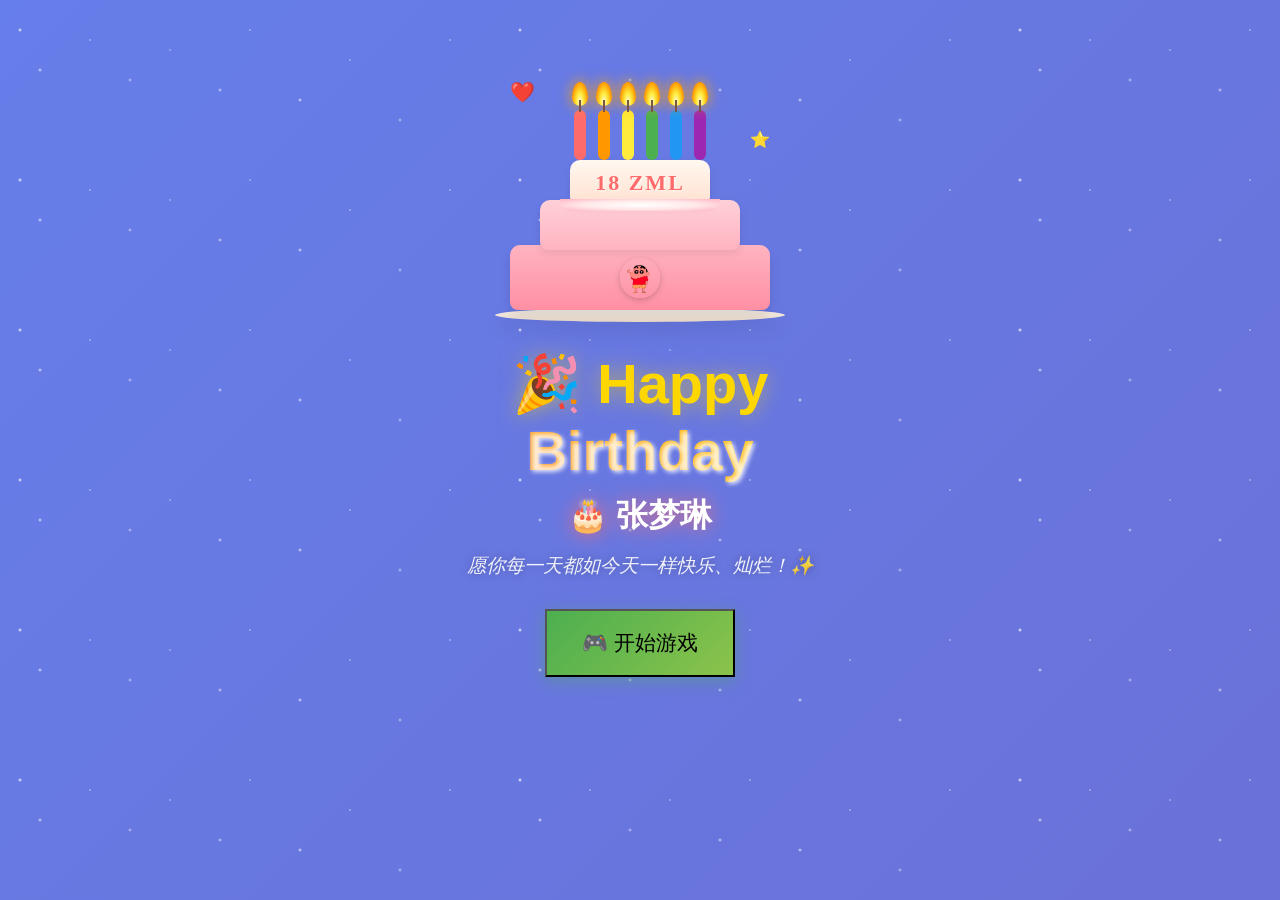
==== index.html @ 9ac69e12 "Update index.html" ====
<!DOCTYPE html>
<html lang="zh-CN">
<head>
<meta charset="UTF-8">
<meta name="viewport" content="width=device-width, initial-scale=1.0, maximum-scale=1.0, user-scalable=no">
<title>🎂 张梦琳 生日快乐！</title>
<link rel="stylesheet" href="style.css">
</head>
<body onclick="playMusic()">
<!-- ========== 🏠 首页 ========== -->
<section id="home" class="page active">
<div class="container">
<!-- 气球区域 -->
<div class="balloons" id="balloonArea"></div>
<!-- 蛋糕 -->
<div class="cake-section">
<div class="cake">
<!-- 蜡烛容器（由JS生成） -->
<div class="candles-container" id="candlesContainer"></div>
<!-- 蛋糕底层 -->
<div class="cake-bottom">
<!-- 蜡笔小新头像 -->
<div class="shinchan">
<img src="shinchan.png" alt="蜡笔小新">
</div>
</div>
<!-- 蛋糕中层 -->
<div class="cake-mid"></div>
<!-- 蛋糕顶层 -->
<div class="cake-top">
<div class="cream-border"></div>
<div class="cake-art-text">18 ZML</div>
</div>
<!-- 蛋糕盘 -->
<div class="cake-plate"></div>
<!-- 装饰 -->
<div class="heart-decor">❤️</div>
<div class="star-decor">⭐</div>
</div>
</div>
<!-- 标题 -->
<h1 class="title">
<span class="title-happy">🎉 Happy</span>
<span class="title-birthday">Birthday</span>
</h1>
<h2 class="subtitle">🎂 张梦琳</h2>
<p class="blessing-text">愿你每一天都如今天一样快乐、灿烂！✨</p>
<!-- 开始游戏按钮（居中） -->
<div class="start-game-btn">
<button class="nav-btn play-btn" onclick="navigateTo('games')">
<span>🎮 开始游戏</span>
</button>
</div>
</div>
</section>
<!-- ========== 🎮 游戏选择页 ========== -->
<section id="games" class="page">
<div class="container">
<h2 class="page-title">🎮 选择游戏</h2>
<p class="page-subtitle">完成游戏，为张梦琳集齐祝福！</p>
<div class="games-grid">
<div class="game-card" onclick="location.href='game.html'">
<div class="game-icon">🎮</div>
<h3>张嘎的冒险</h3>
<p>收集金币，送给塞巴斯蒂安！</p>
<span class="game-status">可游玩</span>
</div>
<div class="game-card" onclick="location.href='minesweeper.html'">
<div class="game-icon">💣</div>
<h3>扫雷</h3>
<p>经典扫雷，挑战手速！</p>
<span class="game-status">可游玩</span>
</div>
<div class="game-card" onclick="location.href='cardgame.html'">
<div class="game-icon">🃏</div>
<h3>算24点</h3>
<p>四张牌凑出24，考验家教王的数学！</p>
<span class="game-status">可游玩</span>
</div>
</div>
<!-- 尾页入口 -->
<div class="finale-entry">
<button class="nav-btn finale-btn" onclick="navigateTo('finale')">
<span>🎬 进入尾页</span>
</button>
</div>
</div>
</section>
<!-- ========== 🎬 尾页选择页 ========== -->
<section id="finale" class="page">
<div class="container">
<h2 class="page-title">🎬 尾页</h2>
<p class="page-subtitle">完成祝福，为张梦琳送上最后的礼物！</p>
<!-- 四个入口卡片 -->
<div class="games-grid finale-grid">
<!-- 祝福视频 -->
<div class="game-card" onclick="navigateTo('video')">
<div class="game-icon">🎥</div>
<h3>祝福视频</h3>
<p>观看珍贵的祝福视频</p>
<span class="game-status">可观看</span>
</div>
<!-- 祝福明信片 -->
<div class="game-card" onclick="navigateTo('postcard')">
<div class="game-icon">💌</div>
<h3>祝福明信片</h3>
<p>上传照片，写下你的祝福</p>
<span class="game-status">可参与</span>
</div>
<!-- 最终尾页 -->
<div class="game-card" onclick="navigateTo('finale-end')">
<div class="game-icon">🎆</div>
<h3>尾页</h3>
<p>旅途的终点，你的专属</p>
<span class="game-status">可进入</span>
</div>
</div>
<!-- 开发者日志（左下角小按钮） -->
<button class="dev-log-btn" onclick="openDevLog()">📝 开发者日志</button>
</div>
</section>
<!-- ========== 💌 祝福明信片页 ========== -->
<section id="postcard" class="page">
<div class="container">
<button class="back-btn" onclick="navigateTo('finale')">← 返回尾页</button>
<h2 class="page-title">💌 祝福明信片</h2>
<p class="page-subtitle">上传属于你的回忆，写下对张梦琳的祝福</p>
<!-- 上传区域 -->
<div class="postcard-upload">
<h3 class="section-title">📷 上传你的照片</h3>
<div class="upload-area" onclick="document.getElementById('postcardImageInput').click()">
<div class="upload-icon">📷</div>
<p>点击上传照片（CCD相纸风格）</p>
<p class="upload-hint">支持 jpg/png 格式</p>
</div>
<input type="file" id="postcardImageInput" accept="image/*" multiple style="display:none" onchange="handlePostcardImages(this)">
<div class="postcard-image-grid" id="postcardImageGrid"></div>
</div>
<!-- 祝语区域 -->
<div class="postcard-wish">
<h3 class="section-title">💖 写下你的祝语</h3>
<textarea id="postcardWishText" placeholder="写下想对张梦琳说的话..." maxlength="200"></textarea>
<button class="send-btn" onclick="savePostcardWish()">💾 保存祝语</button>
</div>
<!-- 已有内容展示 -->
<div class="postcard-gallery">
<h3 class="section-title">🎞️ 大家的祝福</h3>
<div class="postcard-wall" id="postcardWall"></div>
</div>
</div>
</section>
<!-- ========== 🎆 最终尾页 ========== -->
<section id="finale-end" class="page">
<div class="container">
<button class="back-btn" onclick="navigateTo('finale')">← 返回尾页</button>
<h1 class="title">
<span class="title-happy">🎉 Thanks for</span>
<span class="title-birthday">Everything</span>
</h1>
<h2 class="subtitle">💖 张梦琳</h2>
<p class="blessing-text">新的一岁更进一步，愿所有美好都如期而至！✨</p>
<!-- 装饰 -->
<div class="finale-end-decor">
<div class="heart-decor">❤️</div>
<div class="star-decor">⭐</div>
</div>
<!-- 回到首页 -->
<div class="start-game-btn">
<button class="nav-btn play-btn" onclick="navigateTo('home')">
<span>🏠 回到首页</span>
</button>
</div>
</div>
</section>
<!-- ========== 📸 回忆相册 ========== -->
<section id="memories" class="page">
<div class="container">
<button class="back-btn" onclick="navigateTo('finale')">← 返回</button>
<h2 class="page-title">📸 我们的回忆</h2>
<div class="photo-grid" id="photoGrid">
<div class="photo-card" onclick="openMemory(0)">
<div class="photo-placeholder">📷 照片1</div>
<p class="photo-label">回忆 1</p>
</div>
<div class="photo-card" onclick="openMemory(1)">
<div class="photo-placeholder">📷 照片2</div>
<p class="photo-label">回忆 2</p>
</div>
<div class="photo-card" onclick="openMemory(2)">
<div class="photo-placeholder">📷 照片3</div>
<p class="photo-label">回忆 3</p>
</div>
<div class="photo-card" onclick="openMemory(3)">
<div class="photo-placeholder">📷 照片4</div>
<p class="photo-label">回忆 4</p>
</div>
<div class="photo-card" onclick="openMemory(4)">
<div class="photo-placeholder">📷 照片5</div>
<p class="photo-label">回忆 5</p>
</div>
<div class="photo-card" onclick="openMemory(5)">
<div class="photo-placeholder">📷 照片6</div>
<p class="photo-label">回忆 6</p>
</div>
</div>
</div>
</section>
<!-- ========== 🎥 祝福视频页 ========== -->
<section id="video" class="page">
<div class="container">
<button class="back-btn" onclick="navigateTo('finale')">← 返回</button>
<h2 class="page-title">🎥 祝福视频</h2>
<div class="video-container">
<video controls playsinline>
<source src="videos/birthday.mp4" type="video/mp4">
您的浏览器不支持视频播放。
</video>
</div>
</div>
</section>
<!-- ========== ✨ 许愿留言板 ========== -->
<section id="wishes" class="page">
<div class="container">
<button class="back-btn" onclick="navigateTo('finale')">← 返回</button>
<h2 class="page-title">✨ 许愿留言板</h2>
<div class="wish-form">
<input type="text" id="wishName" placeholder="你的名字" maxlength="20">
<textarea id="wishText" placeholder="写下对自己新一年的希望与祝福..." maxlength="200"></textarea>
<button class="send-btn" onclick="addWish()">💖 发送祝福</button>
</div>
<div class="wishes-wall" id="wishWall"></div>
</div>
</section>
<!-- ========== 照片弹窗 ========== -->
<div id="memoryModal" class="modal" onclick="closeMemory()">
<div class="modal-content" onclick="event.stopPropagation()">
<button class="close-btn" onclick="closeMemory()">✕</button>
<div class="modal-photo">
<img src="" alt="回忆照片" id="memoryImage">
</div>
<div class="modal-story">
<h3 id="memoryTitle"></h3>
<p id="memoryDescription"></p>
</div>
</div>
</div>
<!-- 开发者日志弹窗 -->
<div id="devLogModal" class="modal" onclick="closeDevLog()">
<div class="modal-content dev-log-content" onclick="event.stopPropagation()">
<button class="close-btn" onclick="closeDevLog()">✕</button>
<h3 class="section-title">📝 开发者日志</h3>
<div class="video-container">
<video id="devLogVideo" controls playsinline>
<source src="videos/devlog.mp4" type="video/mp4">
您的浏览器不支持视频播放。
</video>
<!-- 开发者日志占位 -->
<div id="devLogVideoPlaceholder" class="video-placeholder small">
<div class="placeholder-icon">📝</div>
<p class="placeholder-text">开发者日志制作中...</p>
<p class="placeholder-sub">敬请期待！🛠️</p>
</div>
</div>
</div>
</div>
<!-- 背景音乐 -->
<audio id="bgMusic" loop>
<source src="BGM.mp3" type="audio/mp3">
</audio>
<script src="script.js"></script>
</body>
</html>
---- style.css ----
/* ========== 全局样式 ========== */
* {
    margin: 0;
    padding: 0;
    box-sizing: border-box;
}

body {
    font-family: 'Segoe UI', 'Microsoft YaHei', sans-serif;
    background: linear-gradient(135deg, #667eea 0%, #764ba2 100%);
    background-size: 400% 400%;
    animation: bgShift 15s ease infinite;
    min-height: 100vh;
    overflow-x: hidden;
    color: #333;
}

@keyframes bgShift {
    0% { background-position: 0% 50%; }
    50% { background-position: 100% 50%; }
    100% { background-position: 0% 50%; }
}

/* 添加星星闪烁背景 */
body::before {
    content: '';
    position: fixed;
    top: 0;
    left: 0;
    width: 100%;
    height: 100%;
    background-image: 
        radial-gradient(2px 2px at 20px 30px, #fff, transparent),
        radial-gradient(2px 2px at 40px 70px, rgba(255,255,255,0.8), transparent),
        radial-gradient(1px 1px at 90px 40px, #fff, transparent),
        radial-gradient(2px 2px at 130px 80px, rgba(255,255,255,0.6), transparent),
        radial-gradient(1px 1px at 170px 50px, rgba(255,255,255,0.9), transparent),
        radial-gradient(2px 2px at 220px 90px, rgba(255,255,255,0.7), transparent),
        radial-gradient(1px 1px at 250px 30px, #fff, transparent),
        radial-gradient(2px 2px at 300px 100px, rgba(255,255,255,0.8), transparent),
        radial-gradient(1px 1px at 350px 60px, #fff, transparent),
        radial-gradient(2px 2px at 400px 120px, rgba(255,255,255,0.6), transparent),
        radial-gradient(1px 1px at 450px 40px, #fff, transparent);
    background-size: 500px 150px;
    animation: twinkle 3s ease-in-out infinite alternate;
    pointer-events: none;
    z-index: 0;
}

@keyframes twinkle {
    from { opacity: 0.3; }
    to { opacity: 0.8; }
}

/* ========== 页面切换 ========== */
.page {
    display: none;
    min-height: 100vh;
    padding: 20px;
    animation: fadeIn 0.5s ease;
    position: relative;
    z-index: 1;
}

.page.active {
    display: block;
}

@keyframes fadeIn {
    from { opacity: 0; transform: translateY(20px); }
    to { opacity: 1; transform: translateY(0); }
}

.container {
    max-width: 800px;
    margin: 0 auto;
    padding: 20px;
    text-align: center;
}

/* ========== 🏠 首页样式 ========== */

.title {
    margin-top: 20px;
    font-size: 3.5rem;
    font-weight: bold;
    text-shadow: 2px 2px 4px rgba(255, 255, 255, 0.8);
    line-height: 1.2;
}

.title-happy {
    color: #ffd700;
    display: block;
    animation: bounce 2s infinite;
    text-shadow: 0 0 20px rgba(255, 215, 0, 0.5);
}

.title-birthday {
    display: block;
    background: linear-gradient(45deg, #ff6b6b, #ffd700, #ff9800, #ff6b6b);
    background-size: 300% 300%;
    -webkit-background-clip: text;
    -webkit-text-fill-color: transparent;
    animation: gradientMove 3s ease infinite, bounce 2s infinite 0.5s;
}

@keyframes gradientMove {
    0% { background-position: 0% 50%; }
    50% { background-position: 100% 50%; }
    100% { background-position: 0% 50%; }
}

@keyframes bounce {
    0%, 100% { transform: translateY(0); }
    50% { transform: translateY(-10px); }
}

.subtitle {
    margin-top: 10px;
    font-size: 2rem;
    color: #fff;
    text-shadow: 0 0 20px rgba(255, 107, 107, 0.8);
    animation: sparkle 2s infinite;
}

@keyframes sparkle {
    0%, 100% { opacity: 1; text-shadow: 0 0 20px rgba(255, 215, 0, 0.8); }
    50% { opacity: 0.7; text-shadow: 0 0 40px rgba(255, 215, 0, 1); }
}

.blessing-text {
    margin-top: 15px;
    font-size: 1.2rem;
    color: rgba(255, 255, 255, 0.9);
    font-style: italic;
    text-shadow: 0 0 10px rgba(0, 0, 0, 0.3);
}

/* ========== 🎂 精致蛋糕 ========== */
.cake-section {
    margin: 30px auto 20px;
    position: relative;
    z-index: 1;
}

.cake {
    width: 280px;
    height: 260px;
    margin: 0 auto;
    position: relative;
}

/* 蜡烛容器 */
.candles-container {
    position: absolute;
    bottom: 170px;
    left: 50%;
    transform: translateX(-50%);
    display: flex;
    gap: 12px;
    z-index: 50;
    pointer-events: none;
}

/* 蜡烛 */
.candle {
    width: 12px;
    height: 50px;
    border-radius: 6px;
    position: relative;
}

/* 烛芯 */
.candle::after {
    content: '';
    position: absolute;
    top: -10px;
    left: 50%;
    transform: translateX(-50%);
    width: 2px;
    height: 12px;
    background: #795548;
}

/* 火苗 */
.candle-flame {
    position: absolute;
    top: -28px;
    left: 50%;
    transform: translateX(-50%);
    width: 16px;
    height: 24px;
    background: radial-gradient(ellipse at 50% 80%, #fff7d6 0%, #ffeb3b 30%, #ff9800 70%, #ff5722 100%);
    border-radius: 50% 50% 50% 50% / 65% 65% 35% 35%;
    box-shadow: 0 0 12px 3px rgba(255, 165, 0, 0.5);
    animation: flame-wobble 0.3s infinite alternate;
    pointer-events: none;
}

@keyframes flame-wobble {
    0% { transform: translateX(-50%) scale(1) rotate(-3deg); }
    100% { transform: translateX(-50%) scale(1.1) rotate(3deg); }
}

/* ===== 蛋糕层 ===== */

/* 顶层 */
.cake-top {
    position: absolute;
    bottom: 125px;
    left: 50%;
    transform: translateX(-50%);
    width: 140px;
    height: 45px;
    background: linear-gradient(180deg, #fff8f0 0%, #ffe0d0 100%);
    border-radius: 10px 10px 8px 8px;
    z-index: 3;
    box-shadow: 0 3px 8px rgba(0,0,0,0.08);
}

/* 奶油花边 */
.cream-border {
    position: absolute;
    bottom: -6px;
    left: -10px;
    width: calc(100% + 20px);
    height: 12px;
    background: radial-gradient(ellipse at center, #fff 0%, #ffe8e8 50%, #ffb3c1 100%);
    border-radius: 0 0 10px 10px;
}

/* 艺术字 */
.cake-art-text {
    position: absolute;
    top: 50%;
    left: 50%;
    transform: translate(-50%, -50%);
    font-family: 'Brush Script MT', cursive;
    font-size: 22px;
    font-weight: bold;
    color: #ff6b6b;
    text-shadow: 1px 1px 3px rgba(255,255,255,0.8);
    white-space: nowrap;
    letter-spacing: 2px;
    z-index: 4;
}

/* 中层 */
.cake-mid {
    position: absolute;
    bottom: 80px;
    left: 50%;
    transform: translateX(-50%);
    width: 200px;
    height: 50px;
    background: linear-gradient(180deg, #ffd0d8 0%, #ffb3c1 100%);
    border-radius: 10px 10px 8px 8px;
    z-index: 2;
    box-shadow: 0 3px 8px rgba(0,0,0,0.08);
}

/* 底层 */
.cake-bottom {
    position: absolute;
    bottom: 20px;
    left: 50%;
    transform: translateX(-50%);
    width: 260px;
    height: 65px;
    background: linear-gradient(180deg, #ffb3c1 0%, #ff8fa3 100%);
    border-radius: 10px 10px 8px 8px;
    z-index: 1;
    box-shadow: 0 5px 12px rgba(0,0,0,0.1);
}

/* 蜡笔小新 - 圆形徽章 */
.shinchan {
    position: absolute;
    top: 50%;
    left: 50%;
    transform: translate(-50%, -50%);
    z-index: 5;
    width: 40px;
    height: 40px;
    border-radius: 50%;
    overflow: hidden;
    background: transparent;
    border: 3px solid #fff;
    box-shadow: 0 2px 6px rgba(0,0,0,0.2);
    mix-blend-mode: multiply;  /* 白底变透明 */
    filter: contrast(1.1) brightness(1.05);  /* 增强颜色 */
}

.shinchan img {
    width: 100%;
    height: 100%;
    object-fit: cover;
    border-radius: 50%;
    mix-blend-mode: multiply;  /* 图片白底变透明 */
}

/* 蛋糕盘 */
.cake-plate {
    position: absolute;
    bottom: 8px;
    left: 50%;
    transform: translateX(-50%);
    width: 290px;
    height: 14px;
    background: linear-gradient(180deg, #f8f0e8 0%, #e8d8c8 100%);
    border-radius: 50%;
    box-shadow: 0 8px 20px rgba(0,0,0,0.12);
    z-index: 0;
}

/* 装饰 */
.heart-decor {
    position: absolute;
    top: 10px;
    left: 10px;
    font-size: 20px;
    z-index: 6;
    animation: heartbeat 1.5s infinite;
}

.star-decor {
    position: absolute;
    top: 60px;
    right: 10px;
    font-size: 16px;
    z-index: 6;
    animation: spin-star 3s linear infinite;
}

@keyframes heartbeat {
    0%, 100% { transform: scale(1); }
    50% { transform: scale(1.2); }
}

@keyframes spin-star {
    0% { transform: rotate(0deg); }
    100% { transform: rotate(360deg); }
}
/* ========== 气球 ========== */
.balloons {
    position: fixed;
    top: 0;
    left: 0;
    width: 100%;
    height: 100%;
    pointer-events: none;
    z-index: 0;
    overflow: hidden;
}

.balloon {
    position: relative;
    width: 45px;
    height: 55px;
    border-radius: 50% 50% 50% 50% / 55% 55% 45% 45%;
    opacity: 0.9;
    box-shadow: inset -5px -8px 10px rgba(0,0,0,0.1);
    margin: 0 auto;
}

/* 高光 */
.balloon::before {
    content: '';
    position: absolute;
    top: 12px;
    left: 10px;
    width: 10px;
    height: 15px;
    background: rgba(255,255,255,0.4);
    border-radius: 50%;
    transform: rotate(20deg);
}

/* 气球上升动画 */
@keyframes balloon-rise {
    0% {
        transform: translateY(0) translateX(0) rotate(-3deg);
    }
    25% {
        transform: translateY(-30vh) translateX(15px) rotate(2deg);
    }
    50% {
        transform: translateY(-60vh) translateX(-15px) rotate(-2deg);
    }
    75% {
        transform: translateY(-90vh) translateX(10px) rotate(3deg);
    }
    100% {
        transform: translateY(-130vh) translateX(0) rotate(-2deg);
    }
}
/* ========== 返回按钮 ========== */
.back-btn {
    background: rgba(255, 255, 255, 0.9);
    color: #ff6b6b;
    border: 2px solid #ff6b6b;
    padding: 8px 20px;
    border-radius: 20px;
    font-size: 1rem;
    cursor: pointer;
    margin-bottom: 20px;
    transition: all 0.3s ease;
}

.back-btn:hover {
    background: #ff6b6b;
    color: white;
}

/* ========== 页面标题 ========== */
.page-title {
    font-size: 2rem;
    color: #fff;
    margin-bottom: 30px;
    text-shadow: 0 0 20px rgba(255, 107, 107, 0.8);
}

/* ========== 📸 照片网格 ========== */
.photo-grid {
    display: grid;
    grid-template-columns: repeat(3, 1fr);
    gap: 15px;
    padding: 10px;
}

@media (max-width: 600px) {
    .photo-grid {
        grid-template-columns: repeat(2, 1fr);
    }
}

.photo-card {
    background: rgba(255, 255, 255, 0.95);
    border-radius: 15px;
    padding: 10px;
    cursor: pointer;
    box-shadow: 0 3px 10px rgba(0, 0, 0, 0.1);
    transition: all 0.3s ease;
}

.photo-card:hover {
    transform: translateY(-5px) scale(1.03);
    box-shadow: 0 8px 25px rgba(0, 0, 0, 0.2);
}

.photo-placeholder {
    width: 100%;
    aspect-ratio: 1;
    background: linear-gradient(135deg, #ffecd2, #fcb69f);
    border-radius: 10px;
    display: flex;
    align-items: center;
    justify-content: center;
    font-size: 2rem;
    margin-bottom: 8px;
}

.photo-card img {
    width: 100%;
    aspect-ratio: 1;
    object-fit: cover;
    border-radius: 10px;
}

.photo-label {
    font-size: 0.9rem;
    color: #888;
    font-weight: bold;
}

/* ========== 🎥 视频样式 ========== */
.video-container {
    margin-top: 20px;
}

.video-container video {
    width: 100%;
    max-width: 600px;
    border-radius: 15px;
    box-shadow: 0 5px 20px rgba(0, 0, 0, 0.3);
}

.video-tip {
    margin-top: 15px;
    color: rgba(255, 255, 255, 0.8);
    font-size: 0.9rem;
}

/* ========== ✨ 留言板 ========== */
.wish-form {
    background: rgba(255, 255, 255, 0.95);
    border-radius: 20px;
    padding: 20px;
    box-shadow: 0 5px 20px rgba(0, 0, 0, 0.2);
    margin-bottom: 30px;
}

.wish-form input,
.wish-form textarea {
    width: 100%;
    padding: 12px;
    margin-bottom: 10px;
    border: 2px solid #ffb3c1;
    border-radius: 10px;
    font-size: 1rem;
    outline: none;
    transition: border-color 0.3s;
}

.wish-form input:focus,
.wish-form textarea:focus {
    border-color: #ff6b6b;
}

.wish-form textarea {
    resize: vertical;
    min-height: 80px;
}

.send-btn {
    background: linear-gradient(135deg, #ff6b6b, #ff9800);
    color: white;
    border: none;
    padding: 12px 30px;
    border-radius: 20px;
    font-size: 1.1rem;
    cursor: pointer;
    transition: all 0.3s;
}

.send-btn:hover {
    transform: scale(1.05);
    box-shadow: 0 5px 15px rgba(255, 107, 107, 0.4);
}

.wishes-wall {
    display: grid;
    gap: 15px;
}

.wish-card {
    background: rgba(255, 255, 255, 0.95);
    border-radius: 15px;
    padding: 15px;
    box-shadow: 0 3px 10px rgba(0, 0, 0, 0.1);
    text-align: left;
    opacity: 0;
    animation: slideIn 0.5s ease forwards;
    border-left: 5px solid #ffd700;
}

.wish-card .wish-name {
    font-weight: bold;
    color: #ff6b6b;
    margin-bottom: 5px;
}

.wish-card .wish-text {
    color: #555;
    line-height: 1.5;
}

.wish-card .wish-time {
    font-size: 0.8rem;
    color: #aaa;
    margin-top: 8px;
}

@keyframes slideIn {
    from { opacity: 0; transform: translateX(50px); }
    to { opacity: 1; transform: translateX(0); }
}

/* ========== 照片弹窗 ========== */
.modal {
    display: none;
    position: fixed;
    top: 0;
    left: 0;
    width: 100%;
    height: 100%;
    background: rgba(0, 0, 0, 0.8);
    z-index: 100;
    justify-content: center;
    align-items: center;
    animation: fadeIn 0.3s;
}

.modal.show {
    display: flex;
}

.modal-content {
    background: white;
    border-radius: 20px;
    padding: 20px;
    max-width: 500px;
    width: 90%;
    max-height: 90vh;
    overflow-y: auto;
    position: relative;
    text-align: center;
}

.close-btn {
    position: absolute;
    top: 10px;
    right: 10px;
    background: #ff6b6b;
    color: white;
    border: none;
    width: 30px;
    height: 30px;
    border-radius: 50%;
    cursor: pointer;
    font-size: 1rem;
    z-index: 10;
}

.modal-photo img {
    width: 100%;
    max-height: 300px;
    object-fit: contain;
    border-radius: 10px;
}

.modal-story {
    margin-top: 15px;
    text-align: left;
}

.modal-story h3 {
    color: #ff6b6b;
    margin-bottom: 10px;
}

.modal-story p {
    color: #555;
    line-height: 1.6;
}

audio {
    display: none;
}
/* ========== 🎮 游戏选择页 ========== */
.page-subtitle {
    color: #888;
    margin-bottom: 20px;
}

/* 开始游戏按钮 */
.game-start-btn {
    margin-top: 20px;
    position: relative;
    z-index: 10;
}

.play-btn {
    background: linear-gradient(135deg, #4caf50, #8bc34a) !important;
    box-shadow: 0 4px 15px rgba(76, 175, 80, 0.4) !important;
    font-size: 1.3rem !important;
    padding: 18px 35px !important;
    animation: pulse-game 2s infinite;
}

@keyframes pulse-game {
    0%, 100% { 
        transform: scale(1);
        box-shadow: 0 4px 15px rgba(76, 175, 80, 0.4) !important;
    }
    50% { 
        transform: scale(1.05);
        box-shadow: 0 8px 25px rgba(76, 175, 80, 0.6) !important;
    }
}

.games-grid {
    display: grid;
    grid-template-columns: repeat(auto-fit, minmax(150px, 1fr));
    gap: 20px;
    padding: 10px;
}

.game-card {
    background: white;
    border-radius: 20px;
    padding: 20px;
    cursor: pointer;
    box-shadow: 0 5px 15px rgba(0,0,0,0.1);
    transition: all 0.3s ease;
    text-align: center;
}

.game-card:hover {
    transform: translateY(-5px);
    box-shadow: 0 10px 25px rgba(0,0,0,0.15);
}

.game-icon {
    font-size: 3rem;
    margin-bottom: 10px;
}

.game-card h3 {
    color: #333;
    margin-bottom: 5px;
}

.game-card p {
    color: #888;
    font-size: 0.9rem;
    margin-bottom: 10px;
}

.game-status {
    display: inline-block;
    background: #f0f0f0;
    color: #999;
    padding: 4px 12px;
    border-radius: 12px;
    font-size: 0.8rem;
}
/* ========== 🎬 尾页 ========== */
.finale-buttons {
    display: flex;
    flex-direction: column;
    gap: 15px;
    max-width: 250px;
    margin: 0 auto;
    margin-top: 30px;
}

.finale-buttons .nav-btn {
    width: 100%;
    justify-content: center;
}

/* 开始游戏按钮（居中） */
.start-game-btn {
    margin-top: 30px;
    position: relative;
    z-index: 10;
    display: flex;
    justify-content: center;
}

.play-btn {
    background: linear-gradient(135deg, #4caf50, #8bc34a) !important;
    box-shadow: 0 4px 15px rgba(76, 175, 80, 0.4) !important;
    font-size: 1.3rem !important;
    padding: 18px 35px !important;
    animation: pulse-game 2s infinite;
}

@keyframes pulse-game {
    0%, 100% { 
        transform: scale(1);
        box-shadow: 0 4px 15px rgba(76, 175, 80, 0.4);
    }
    50% { 
        transform: scale(1.05);
        box-shadow: 0 8px 25px rgba(76, 175, 80, 0.6);
    }
}
/* ========== 📱 移动端适配 ========== */
@media (max-width: 480px) {
    .title {
        font-size: 2.5rem;
    }
    
    .subtitle {
        font-size: 1.5rem;
    }
    
    .cake {
        width: 240px;
        height: 240px;
        transform: scale(0.9);
    }
    
    .nav-btn {
        padding: 12px 20px;
        font-size: 1rem;
    }
    
    .start-game-btn .play-btn {
        font-size: 1.1rem !important;
        padding: 15px 30px !important;
    }
    
    .games-grid {
        grid-template-columns: repeat(1, 1fr);
    }
    
    .photo-grid {
        grid-template-columns: repeat(2, 1fr);
    }
}

/* ========== 🎮 游戏卡片悬停效果 ========== */
.game-card {
    position: relative;
    overflow: hidden;
}

.game-card::after {
    content: '';
    position: absolute;
    top: -50%;
    left: -50%;
    width: 200%;
    height: 200%;
    background: linear-gradient(
        45deg,
        transparent 30%,
        rgba(255, 255, 255, 0.2) 50%,
        transparent 70%
    );
    animation: shine 3s infinite;
}

@keyframes shine {
    0% { transform: translateX(-100%) rotate(45deg); }
    100% { transform: translateX(100%) rotate(45deg); }
}
/* ========== 🎬 尾页改造 ========== */
.dev-log-btn {
position: fixed;
bottom: 20px;
left: 20px;
background: rgba(255, 255, 255, 0.85);
color: #666;
border: 2px solid #ddd;
padding: 8px 18px;
border-radius: 20px;
font-size: 0.9rem;
cursor: pointer;
transition: all 0.3s ease;
z-index: 200;
box-shadow: 0 2px 8px rgba(0,0,0,0.1);
}
.dev-log-btn:hover {
background: #666;
color: white;
border-color: #666;
}
.finale-grid {
grid-template-columns: repeat(auto-fit, minmax(150px, 1fr));
}

/* ========== 💌 明信片页 ========== */
.postcard-upload,
.postcard-wish,
.postcard-gallery {
background: rgba(255, 255, 255, 0.92);
border-radius: 20px;
padding: 20px;
margin-bottom: 25px;
box-shadow: 0 3px 15px rgba(0,0,0,0.1);
}

/* 上传区域 */
.upload-area {
border: 3px dashed #b8a594;
border-radius: 15px;
padding: 40px 20px;
text-align: center;
cursor: pointer;
transition: all 0.3s ease;
background: linear-gradient(135deg, #fdf8f0, #f8ead8);
}
.upload-area:hover {
border-color: #8d6e63;
background: linear-gradient(135deg, #fdf8f0, #f0dcc0);
}
.upload-icon {
font-size: 3rem;
margin-bottom: 10px;
}
.upload-hint {
color: #999;
font-size: 0.85rem;
margin-top: 5px;
}

/* 明信片图片网格 */
.postcard-image-grid {
display: grid;
grid-template-columns: repeat(auto-fill, minmax(120px, 1fr));
gap: 12px;
margin-top: 15px;
}

/* CCD相纸风格 */
.postcard-photo {
background: #f5f0e8;
padding: 8px 8px 20px 8px;
border-radius: 3px;
box-shadow: 0 3px 10px rgba(0,0,0,0.15);
position: relative;
transition: transform 0.3s ease;
}
.postcard-photo:hover {
transform: scale(1.05) rotate(-1deg);
}
.postcard-photo img {
width: 100%;
aspect-ratio: 1;
object-fit: cover;
filter: sepia(0.15) contrast(1.05) brightness(1.02);
border-radius: 2px;
}
/* 相纸底部白边效果 */
.postcard-photo::after {
content: '';
position: absolute;
bottom: 5px;
left: 50%;
transform: translateX(-50%);
width: 60%;
height: 10px;
background: repeating-linear-gradient(
90deg,
transparent 0px,
transparent 4px,
#e0d8c8 4px,
#e0d8c8 5px
);
opacity: 0.5;
}

/* 祝语区域 */
.postcard-wish textarea {
width: 100%;
padding: 15px;
border: 2px solid #b8a594;
border-radius: 12px;
font-size: 1rem;
resize: vertical;
min-height: 100px;
outline: none;
font-family: 'KaiTi', 'STKaiti', cursive;
background: #fdf8f0;
transition: border-color 0.3s;
}
.postcard-wish textarea:focus {
border-color: #ff6b6b;
}

/* 大家的祝福墙 */
.postcard-wall {
display: grid;
gap: 20px;
}

/* 明信片样式卡片 */
.postcard-item {
background: linear-gradient(145deg, #fdf8f0, #f5ead8);
border: 1px solid #d4c4a8;
border-radius: 10px;
padding: 20px;
box-shadow: 0 4px 12px rgba(0,0,0,0.1);
position: relative;
}
.postcard-item::before {
content: '✉️';
position: absolute;
top: -10px;
left: 15px;
font-size: 1.5rem;
}
.postcard-item .postcard-date {
position: absolute;
top: 10px;
right: 15px;
font-size: 0.75rem;
color: #999;
}
.postcard-item .postcard-wish-text {
font-family: 'KaiTi', 'STKaiti', cursive;
font-size: 1.1rem;
color: #5d4037;
line-height: 1.7;
padding: 10px 0;
border-bottom: 1px dashed #d4c4a8;
margin-bottom: 15px;
}
.postcard-item .postcard-item-photos {
display: flex;
flex-wrap: wrap;
gap: 8px;
}
.postcard-item .postcard-item-photos img {
width: 80px;
height: 80px;
object-fit: cover;
border-radius: 3px;
filter: sepia(0.1) contrast(1.05);
box-shadow: 0 2px 4px rgba(0,0,0,0.1);
border: 3px solid #fff;
}

/* ========== 🎆 最终尾页 ========== */
#finale-end .container {
display: flex;
flex-direction: column;
align-items: center;
justify-content: center;
min-height: 80vh;
}
.finale-end-decor {
position: relative;
width: 100%;
height: 100px;
margin-top: 20px;
}
.finale-end-decor .heart-decor {
position: absolute;
top: 20px;
left: 30%;
animation: heartbeat 1.5s infinite;
}
.finale-end-decor .star-decor {
position: absolute;
top: 10px;
right: 30%;
animation: spin-star 3s linear infinite;
}
.finale-end-decor::before,
.finale-end-decor::after {
content: '✨';
position: absolute;
font-size: 1.5rem;
}
.finale-end-decor::before {
top: 50px;
left: 15%;
animation: sparkle 2s infinite;
}
.finale-end-decor::after {
top: 40px;
right: 18%;
animation: sparkle 2s infinite 1s;
}
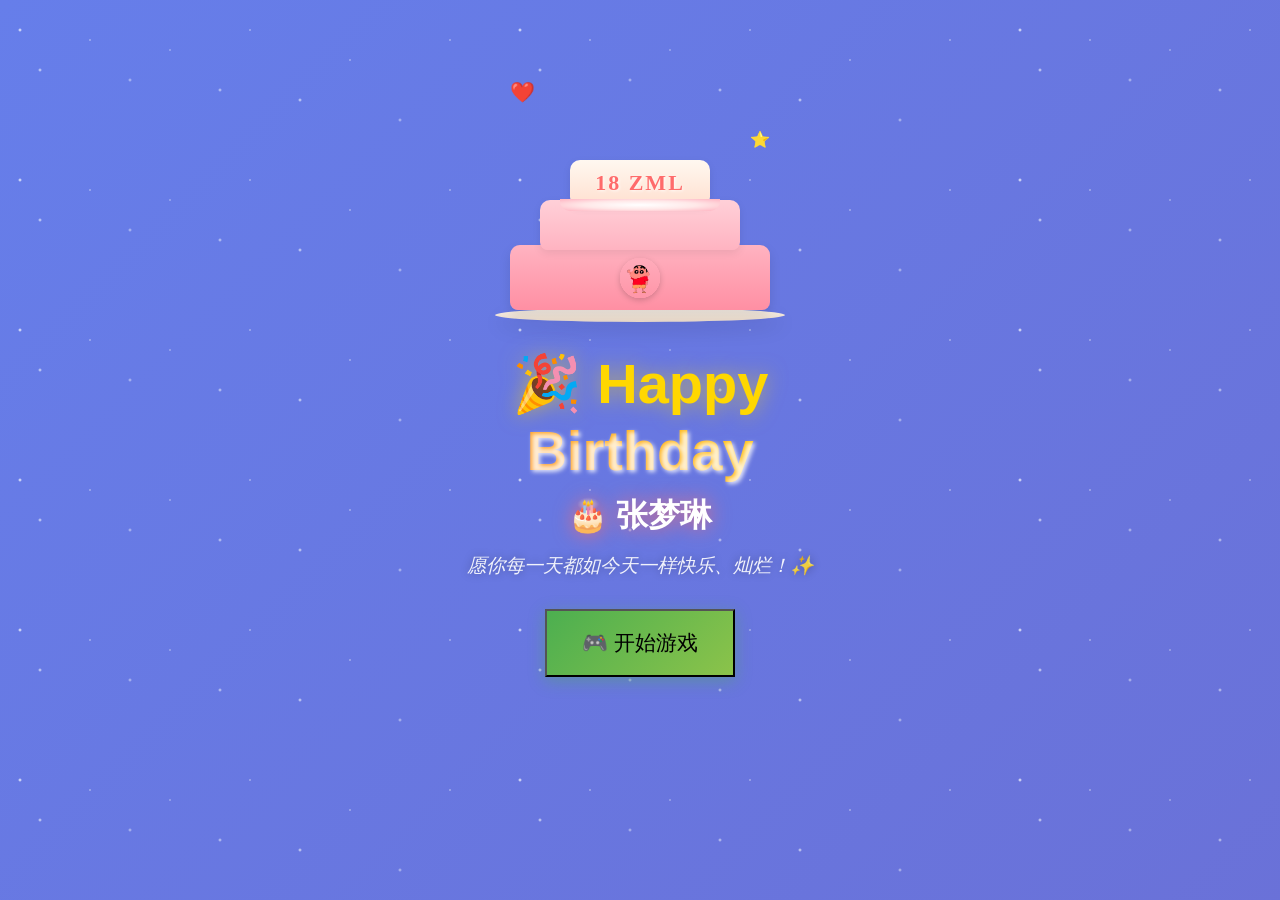
==== commit cd564a02: "Update index.html" ====
--- a/index.html
+++ b/index.html
@@ -6,7 +6,7 @@
 <title>🎂 张梦琳 生日快乐！</title>
 <link rel="stylesheet" href="style.css">
 </head>
-<body onclick="playMusic()">
+<body>
 <!-- ========== 🏠 首页 ========== -->
 <section id="home" class="page active">
 <div class="container">
@@ -267,6 +267,22 @@
 <audio id="bgMusic" loop>
 <source src="BGM.mp3" type="audio/mp3">
 </audio>
+  <audio id="bgMusic" loop>
+<source src="BGM.mp3" type="audio/mp3">
+</audio>
+<script>
+window.onload = function() {
+var m = document.getElementById('bgMusic');
+m.muted = false;
+m.volume = 1.0;
+document.body.addEventListener('click', function() {
+if (m.paused) {
+m.play().catch(function(){});
+}
+});
+setTimeout(function() { m.play().catch(function(){}); }, 1000);
+};
+</script>
 <script src="script.js"></script>
 </body>
 </html>
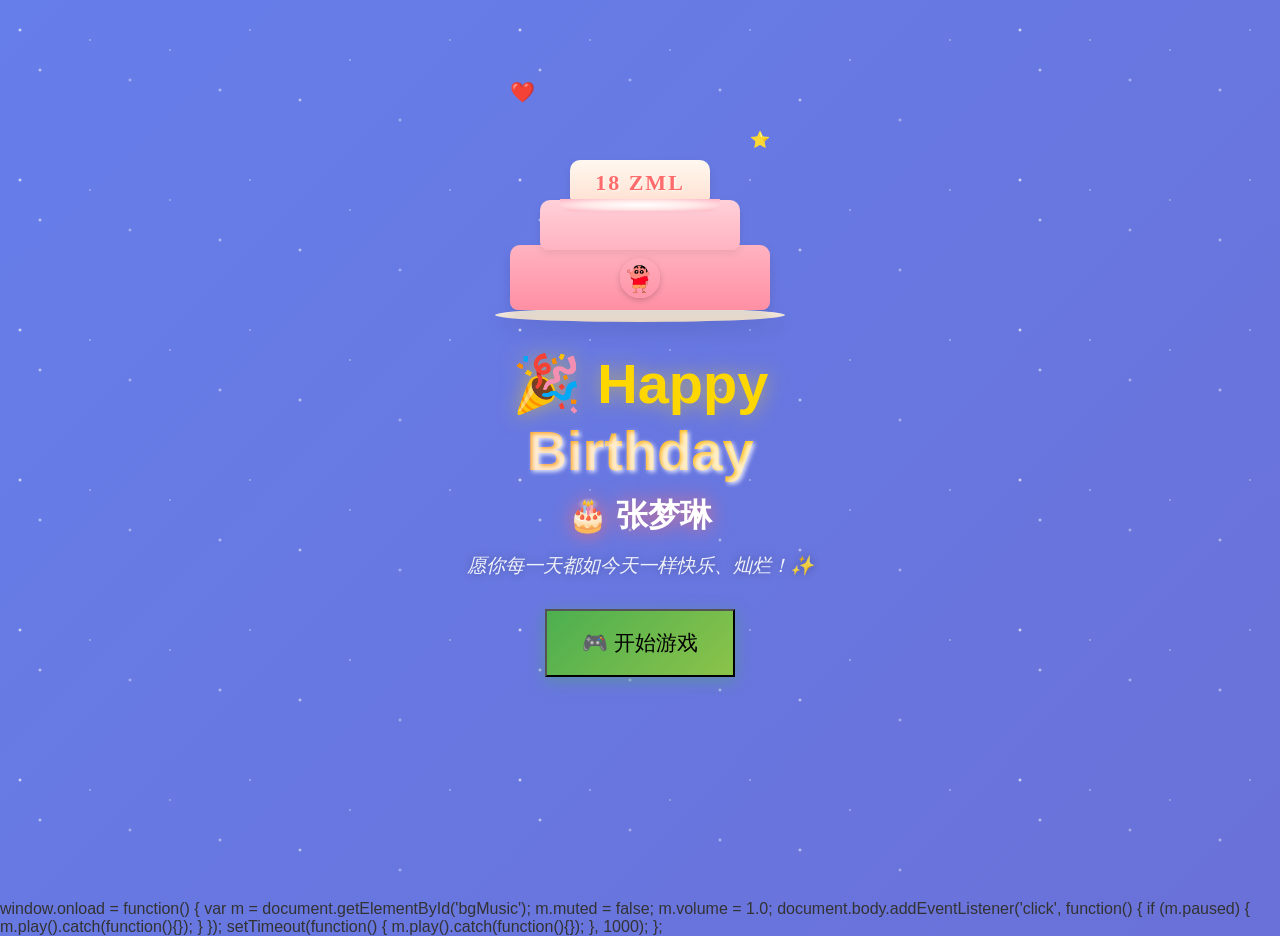
==== commit 67d39bb2: "Update index.html" ====
--- a/index.html
+++ b/index.html
@@ -263,14 +263,17 @@
 </div>
 </div>
 </div>
-<!-- 背景音乐 -->
 <audio id="bgMusic" loop>
 <source src="BGM.mp3" type="audio/mp3">
 </audio>
-  <audio id="bgMusic" loop>
-<source src="BGM.mp3" type="audio/mp3">
-</audio>
 <script>
+document.addEventListener('click', function() {
+var bgMusic = document.getElementById('bgMusic');
+if (bgMusic.paused) {
+bgMusic.play().catch(function(){});
+}
+});
+</script>
 window.onload = function() {
 var m = document.getElementById('bgMusic');
 m.muted = false;
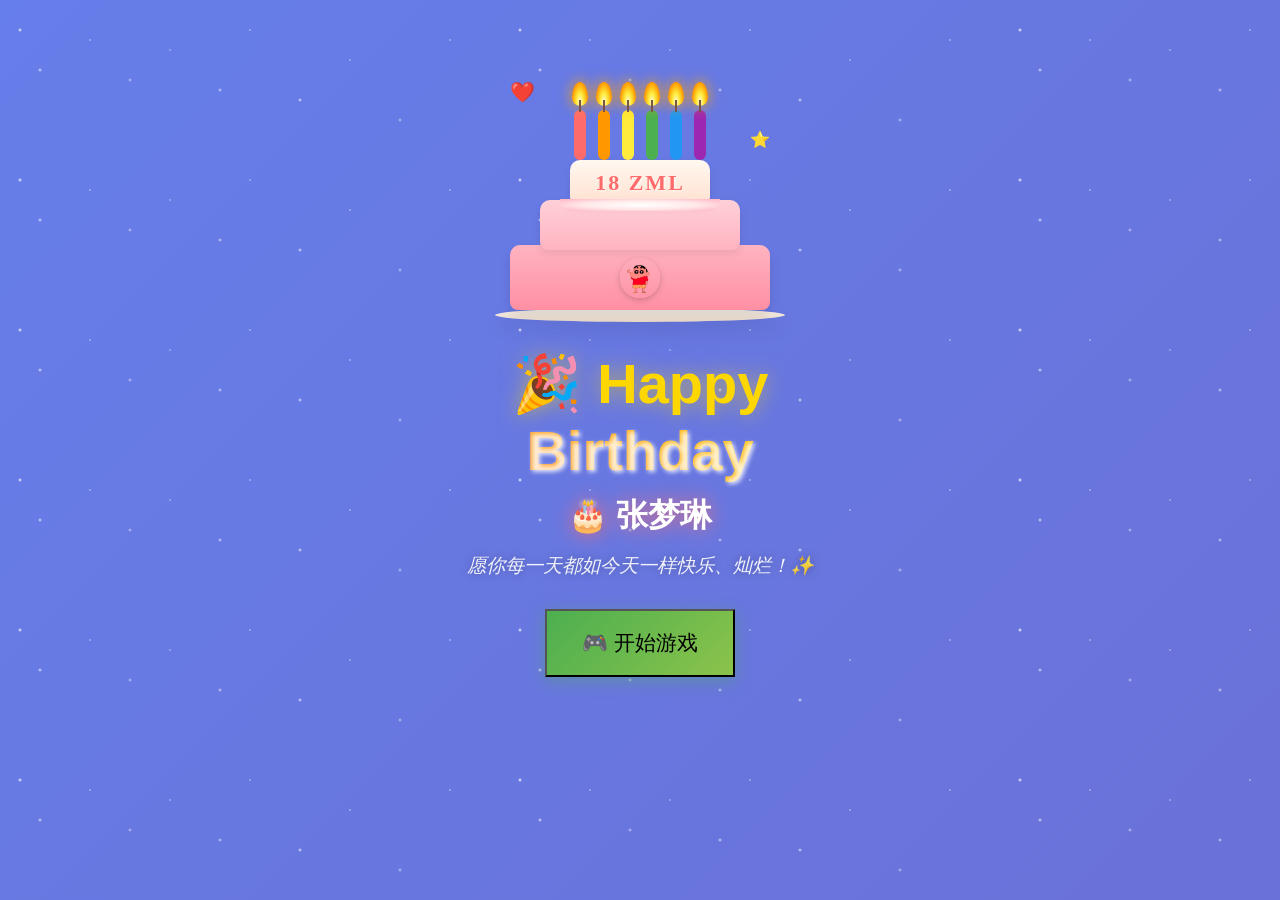
==== commit 717258b6: "Update index.html" ====
--- a/index.html
+++ b/index.html
@@ -269,20 +269,20 @@
 <script>
 document.addEventListener('click', function() {
 var bgMusic = document.getElementById('bgMusic');
+<audio id="bgMusic" loop>
+<source src="BGM.mp3" type="audio/mp3">
+</audio>
+<script>
+document.addEventListener('click', function() {
+var bgMusic = document.getElementById('bgMusic');
 if (bgMusic.paused) {
 bgMusic.play().catch(function(){});
 }
 });
-</script>
 window.onload = function() {
 var m = document.getElementById('bgMusic');
 m.muted = false;
 m.volume = 1.0;
-document.body.addEventListener('click', function() {
-if (m.paused) {
-m.play().catch(function(){});
-}
-});
 setTimeout(function() { m.play().catch(function(){}); }, 1000);
 };
 </script>
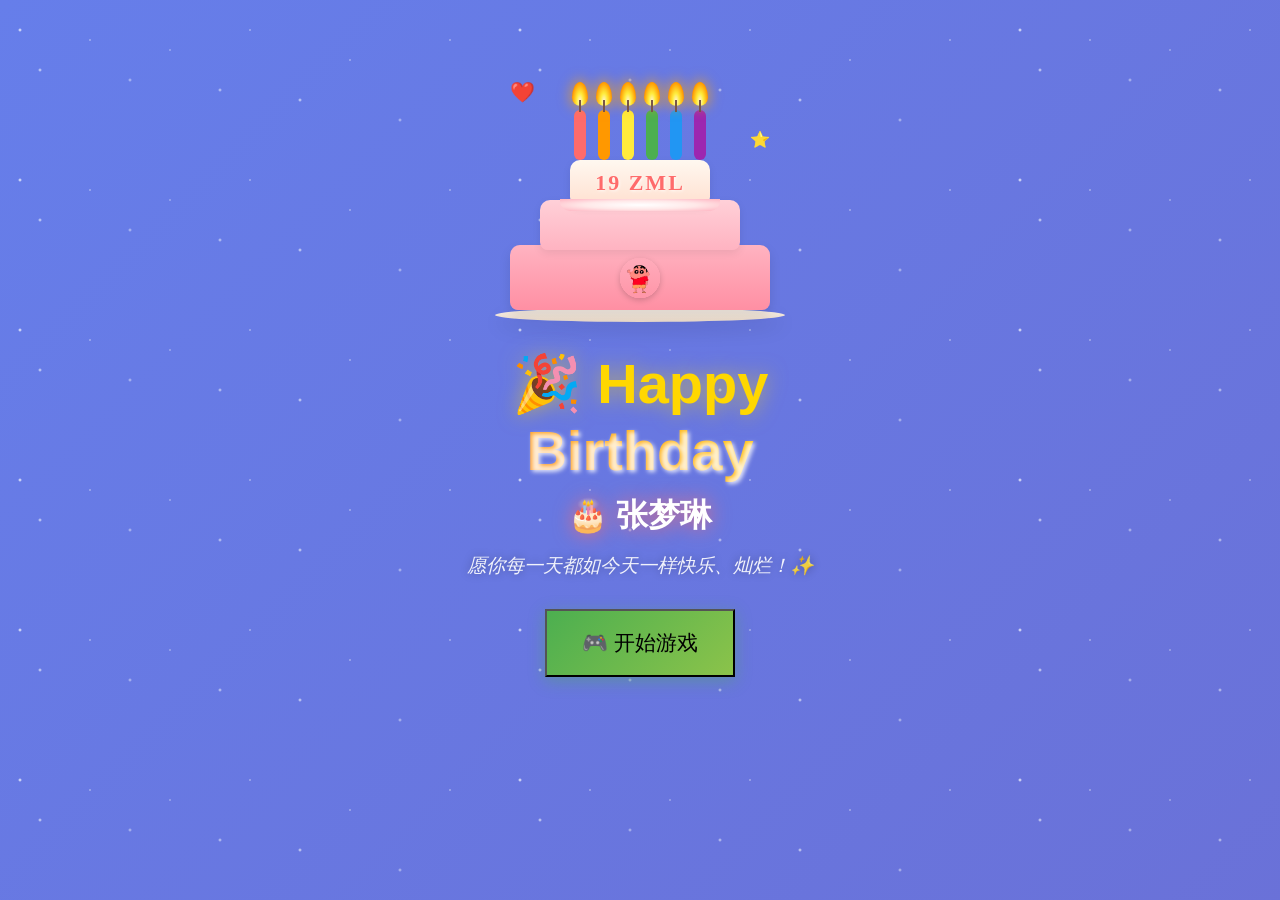
==== commit d95251a9: "Update index.html" ====
--- a/index.html
+++ b/index.html
@@ -29,7 +29,7 @@
 <!-- 蛋糕顶层 -->
 <div class="cake-top">
 <div class="cream-border"></div>
-<div class="cake-art-text">18 ZML</div>
+<div class="cake-art-text">19 ZML</div>
 </div>
 <!-- 蛋糕盘 -->
 <div class="cake-plate"></div>
@@ -53,6 +53,7 @@
 </div>
 </div>
 </section>
+
 <!-- ========== 🎮 游戏选择页 ========== -->
 <section id="games" class="page">
 <div class="container">
@@ -86,165 +87,54 @@
 </div>
 </div>
 </section>
-<!-- ========== 🎬 尾页选择页 ========== -->
+
+<!-- ========== 🎬 尾页（祝福视频/开发者日志/展望） ========== -->
 <section id="finale" class="page">
 <div class="container">
+<button class="back-btn" onclick="navigateTo('games')">← 返回游戏</button>
 <h2 class="page-title">🎬 尾页</h2>
-<p class="page-subtitle">完成祝福，为张梦琳送上最后的礼物！</p>
-<!-- 四个入口卡片 -->
-<div class="games-grid finale-grid">
-<!-- 祝福视频 -->
-<div class="game-card" onclick="navigateTo('video')">
-<div class="game-icon">🎥</div>
-<h3>祝福视频</h3>
-<p>观看珍贵的祝福视频</p>
-<span class="game-status">可观看</span>
-</div>
-<!-- 祝福明信片 -->
-<div class="game-card" onclick="navigateTo('postcard')">
-<div class="game-icon">💌</div>
-<h3>祝福明信片</h3>
-<p>上传照片，写下你的祝福</p>
-<span class="game-status">可参与</span>
-</div>
-<!-- 最终尾页 -->
-<div class="game-card" onclick="navigateTo('finale-end')">
-<div class="game-icon">🎆</div>
-<h3>尾页</h3>
-<p>旅途的终点，你的专属</p>
-<span class="game-status">可进入</span>
-</div>
-</div>
-<!-- 开发者日志（左下角小按钮） -->
-<button class="dev-log-btn" onclick="openDevLog()">📝 开发者日志</button>
-</div>
-</section>
-<!-- ========== 💌 祝福明信片页 ========== -->
-<section id="postcard" class="page">
-<div class="container">
-<button class="back-btn" onclick="navigateTo('finale')">← 返回尾页</button>
-<h2 class="page-title">💌 祝福明信片</h2>
-<p class="page-subtitle">上传属于你的回忆，写下对张梦琳的祝福</p>
-<!-- 上传区域 -->
-<div class="postcard-upload">
-<h3 class="section-title">📷 上传你的照片</h3>
-<div class="upload-area" onclick="document.getElementById('postcardImageInput').click()">
-<div class="upload-icon">📷</div>
-<p>点击上传照片（CCD相纸风格）</p>
-<p class="upload-hint">支持 jpg/png 格式</p>
-</div>
-<input type="file" id="postcardImageInput" accept="image/*" multiple style="display:none" onchange="handlePostcardImages(this)">
-<div class="postcard-image-grid" id="postcardImageGrid"></div>
-</div>
-<!-- 祝语区域 -->
-<div class="postcard-wish">
-<h3 class="section-title">💖 写下你的祝语</h3>
-<textarea id="postcardWishText" placeholder="写下想对张梦琳说的话..." maxlength="200"></textarea>
-<button class="send-btn" onclick="savePostcardWish()">💾 保存祝语</button>
-</div>
-<!-- 已有内容展示 -->
-<div class="postcard-gallery">
-<h3 class="section-title">🎞️ 大家的祝福</h3>
-<div class="postcard-wall" id="postcardWall"></div>
-</div>
-</div>
-</section>
-<!-- ========== 🎆 最终尾页 ========== -->
-<section id="finale-end" class="page">
-<div class="container">
-<button class="back-btn" onclick="navigateTo('finale')">← 返回尾页</button>
-<h1 class="title">
-<span class="title-happy">🎉 Thanks for</span>
-<span class="title-birthday">Everything</span>
-</h1>
-<h2 class="subtitle">💖 张梦琳</h2>
-<p class="blessing-text">新的一岁更进一步，愿所有美好都如期而至！✨</p>
-<!-- 装饰 -->
-<div class="finale-end-decor">
-<div class="heart-decor">❤️</div>
-<div class="star-decor">⭐</div>
-</div>
-<!-- 回到首页 -->
-<div class="start-game-btn">
-<button class="nav-btn play-btn" onclick="navigateTo('home')">
-<span>🏠 回到首页</span>
-</button>
-</div>
-</div>
-</section>
-<!-- ========== 📸 回忆相册 ========== -->
-<section id="memories" class="page">
-<div class="container">
-<button class="back-btn" onclick="navigateTo('finale')">← 返回</button>
-<h2 class="page-title">📸 我们的回忆</h2>
-<div class="photo-grid" id="photoGrid">
-<div class="photo-card" onclick="openMemory(0)">
-<div class="photo-placeholder">📷 照片1</div>
-<p class="photo-label">回忆 1</p>
-</div>
-<div class="photo-card" onclick="openMemory(1)">
-<div class="photo-placeholder">📷 照片2</div>
-<p class="photo-label">回忆 2</p>
-</div>
-<div class="photo-card" onclick="openMemory(2)">
-<div class="photo-placeholder">📷 照片3</div>
-<p class="photo-label">回忆 3</p>
-</div>
-<div class="photo-card" onclick="openMemory(3)">
-<div class="photo-placeholder">📷 照片4</div>
-<p class="photo-label">回忆 4</p>
-</div>
-<div class="photo-card" onclick="openMemory(4)">
-<div class="photo-placeholder">📷 照片5</div>
-<p class="photo-label">回忆 5</p>
-</div>
-<div class="photo-card" onclick="openMemory(5)">
-<div class="photo-placeholder">📷 照片6</div>
-<p class="photo-label">回忆 6</p>
-</div>
-</div>
-</div>
-</section>
-<!-- ========== 🎥 祝福视频页 ========== -->
-<section id="video" class="page">
-<div class="container">
-<button class="back-btn" onclick="navigateTo('finale')">← 返回</button>
-<h2 class="page-title">🎥 祝福视频</h2>
+
+<!-- ===== 祝福视频 ===== -->
+<div class="finale-section">
+<h3 class="section-title">🎥 祝福视频</h3>
 <div class="video-container">
-<video controls playsinline>
+<!-- 视频（暂时没有，用占位） -->
+<video id="birthdayVideo" controls playsinline>
 <source src="videos/birthday.mp4" type="video/mp4">
 您的浏览器不支持视频播放。
 </video>
-</div>
-</div>
-</section>
-<!-- ========== ✨ 许愿留言板 ========== -->
-<section id="wishes" class="page">
-<div class="container">
-<button class="back-btn" onclick="navigateTo('finale')">← 返回</button>
-<h2 class="page-title">✨ 许愿留言板</h2>
-<div class="wish-form">
-<input type="text" id="wishName" placeholder="你的名字" maxlength="20">
-<textarea id="wishText" placeholder="写下对自己新一年的希望与祝福..." maxlength="200"></textarea>
-<button class="send-btn" onclick="addWish()">💖 发送祝福</button>
-</div>
-<div class="wishes-wall" id="wishWall"></div>
-</div>
-</section>
-<!-- ========== 照片弹窗 ========== -->
-<div id="memoryModal" class="modal" onclick="closeMemory()">
-<div class="modal-content" onclick="event.stopPropagation()">
-<button class="close-btn" onclick="closeMemory()">✕</button>
-<div class="modal-photo">
-<img src="" alt="回忆照片" id="memoryImage">
-</div>
-<div class="modal-story">
-<h3 id="memoryTitle"></h3>
-<p id="memoryDescription"></p>
-</div>
-</div>
-</div>
-<!-- 开发者日志弹窗 -->
+<!-- 视频占位 -->
+<div id="birthdayVideoPlaceholder" class="video-placeholder">
+<div class="placeholder-icon">🎥</div>
+<p class="placeholder-text">祝福视频制作中...</p>
+<p class="placeholder-sub">敬请期待！✨</p>
+</div>
+</div>
+</div>
+
+<!-- ===== 开发者日志（角落小按钮） ===== -->
+<button class="dev-log-btn" onclick="openDevLog()">📝 开发者日志</button>
+
+<!-- ===== 展望（可编辑） ===== -->
+<div class="finale-section">
+<h3 class="section-title">🔮 展望</h3>
+<div class="outlook-container">
+<!-- 文字编辑区 -->
+<div class="outlook-text">
+<textarea id="outlookText" placeholder="写下你对未来的展望..." maxlength="500"></textarea>
+<button class="save-btn" onclick="saveOutlookText()">💾 保存文字</button>
+</div>
+<!-- 图片添加区 -->
+<div class="outlook-images">
+<div class="outlook-image-grid" id="outlookImageGrid"></div>
+<div class="add-image-btn" onclick="addOutlookImage()">➕ 添加图片</div>
+<input type="file" id="outlookImageInput" accept="image/*" multiple style="display:none" onchange="handleOutlookImages(this)">
+</div>
+</div>
+</div>
+</div>
+
+<!-- ===== 开发者日志弹窗 ===== -->
 <div id="devLogModal" class="modal" onclick="closeDevLog()">
 <div class="modal-content dev-log-content" onclick="event.stopPropagation()">
 <button class="close-btn" onclick="closeDevLog()">✕</button>
@@ -263,29 +153,89 @@
 </div>
 </div>
 </div>
+</section>
+
+<!-- ========== 📸 回忆相册 ========== -->
+<section id="memories" class="page">
+<div class="container">
+<button class="back-btn" onclick="navigateTo('finale')">← 返回</button>
+<h2 class="page-title">📸 我们的回忆</h2>
+<div class="photo-grid" id="photoGrid">
+<div class="photo-card" onclick="openMemory(0)">
+<div class="photo-placeholder">📷 照片1</div>
+<p class="photo-label">回忆 1</p>
+</div>
+<div class="photo-card" onclick="openMemory(1)">
+<div class="photo-placeholder">📷 照片2</div>
+<p class="photo-label">回忆 2</p>
+</div>
+<div class="photo-card" onclick="openMemory(2)">
+<div class="photo-placeholder">📷 照片3</div>
+<p class="photo-label">回忆 3</p>
+</div>
+<div class="photo-card" onclick="openMemory(3)">
+<div class="photo-placeholder">📷 照片4</div>
+<p class="photo-label">回忆 4</p>
+</div>
+<div class="photo-card" onclick="openMemory(4)">
+<div class="photo-placeholder">📷 照片5</div>
+<p class="photo-label">回忆 5</p>
+</div>
+<div class="photo-card" onclick="openMemory(5)">
+<div class="photo-placeholder">📷 照片6</div>
+<p class="photo-label">回忆 6</p>
+</div>
+</div>
+</div>
+</section>
+
+<!-- ========== 🎥 祝福视频页 ========== -->
+<section id="video" class="page">
+<div class="container">
+<button class="back-btn" onclick="navigateTo('finale')">← 返回</button>
+<h2 class="page-title">🎥 祝福视频</h2>
+<div class="video-container">
+<video controls playsinline>
+<source src="videos/birthday.mp4" type="video/mp4">
+您的浏览器不支持视频播放。
+</video>
+</div>
+</div>
+</section>
+
+<!-- ========== ✨ 许愿留言板 ========== -->
+<section id="wishes" class="page">
+<div class="container">
+<button class="back-btn" onclick="navigateTo('finale')">← 返回</button>
+<h2 class="page-title">✨ 许愿留言板</h2>
+<div class="wish-form">
+<input type="text" id="wishName" placeholder="你的名字" maxlength="20">
+<textarea id="wishText" placeholder="写下对张梦琳的祝福..." maxlength="200"></textarea>
+<button class="send-btn" onclick="addWish()">💖 发送祝福</button>
+</div>
+<div class="wishes-wall" id="wishWall"></div>
+</div>
+</section>
+
+<!-- ========== 照片弹窗 ========== -->
+<div id="memoryModal" class="modal" onclick="closeMemory()">
+<div class="modal-content" onclick="event.stopPropagation()">
+<button class="close-btn" onclick="closeMemory()">✕</button>
+<div class="modal-photo">
+<img src="" alt="回忆照片" id="memoryImage">
+</div>
+<div class="modal-story">
+<h3 id="memoryTitle"></h3>
+<p id="memoryDescription"></p>
+</div>
+</div>
+</div>
+
+<!-- 背景音乐 -->
 <audio id="bgMusic" loop>
-<source src="BGM.mp3" type="audio/mp3">
+<source src="audio/background.mp3" type="audio/mp3">
 </audio>
-<script>
-document.addEventListener('click', function() {
-var bgMusic = document.getElementById('bgMusic');
-<audio id="bgMusic" loop>
-<source src="BGM.mp3" type="audio/mp3">
-</audio>
-<script>
-document.addEventListener('click', function() {
-var bgMusic = document.getElementById('bgMusic');
-if (bgMusic.paused) {
-bgMusic.play().catch(function(){});
-}
-});
-window.onload = function() {
-var m = document.getElementById('bgMusic');
-m.muted = false;
-m.volume = 1.0;
-setTimeout(function() { m.play().catch(function(){}); }, 1000);
-};
-</script>
+
 <script src="script.js"></script>
 </body>
 </html>
